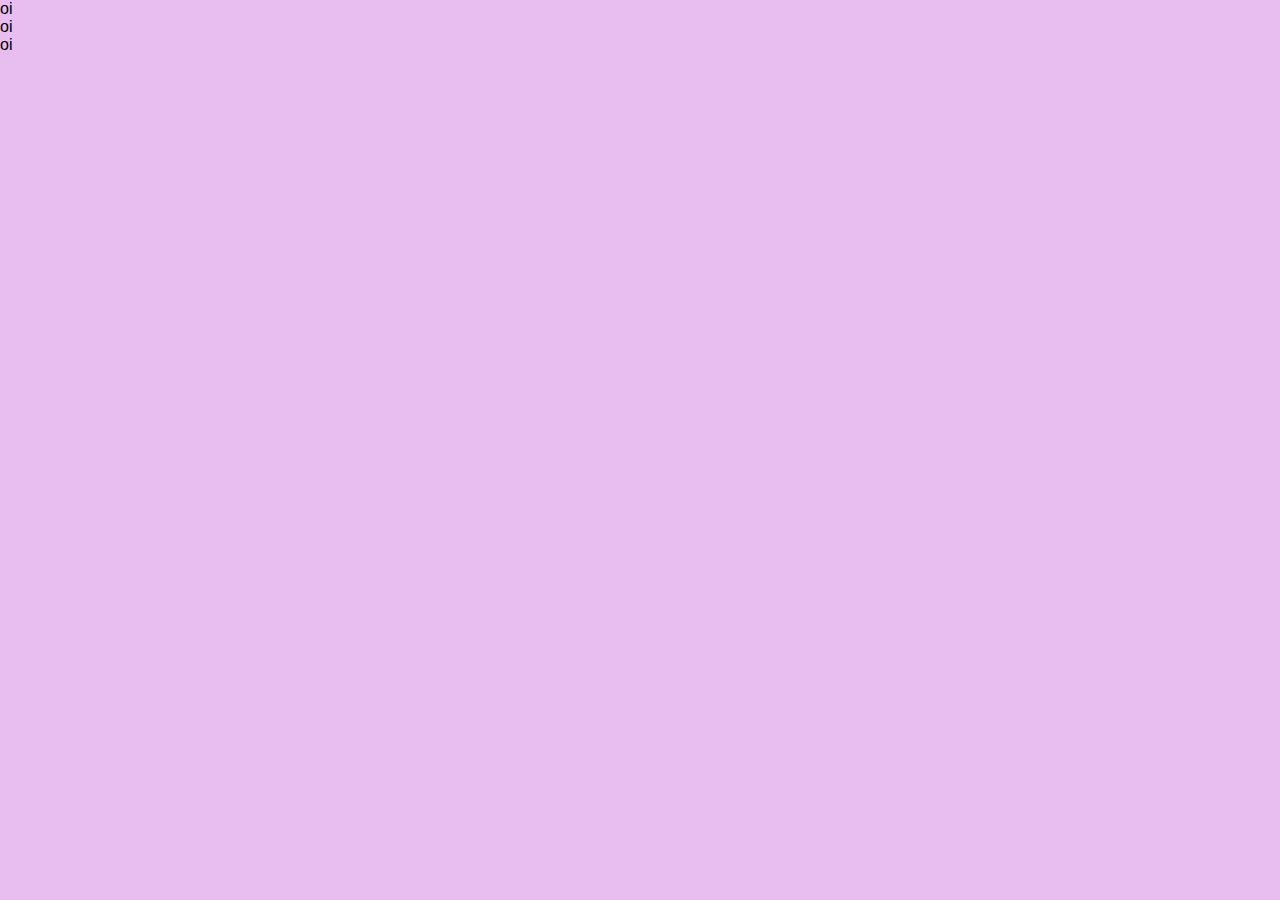
==== login.html @ 043f6d1e "Add files via upload" ====
<!DOCTYPE html>
<html lang="pt-BR">
  <head>
    <meta charset="UTF-8" />
    <meta http-equiv="X-UA-Compatible" content="IE=edge" />
    <meta name="viewport" content="width=device-width, initial-scale=1.0" />
    <title>Save Earth - Login</title>
    <link rel="stylesheet" href="style_login.css" />
  </head>
  <body>
    <header>oi</header>
    <main>oi</main>
    <footer>oi</footer>
  </body>
</html>
---- style_login.css ----
* {
  margin: 0;
  padding: 0;
  text-decoration: none;
  list-style: none;
  font-family: 'Montserrat', sans-serif;
}

/*SEMÂNTICO*/

body {
  background-color: rgb(232, 190, 240);
  font-size: 100%;
  max-width: 1366px;
  max-height: 768px;
  margin: 0 auto;
}
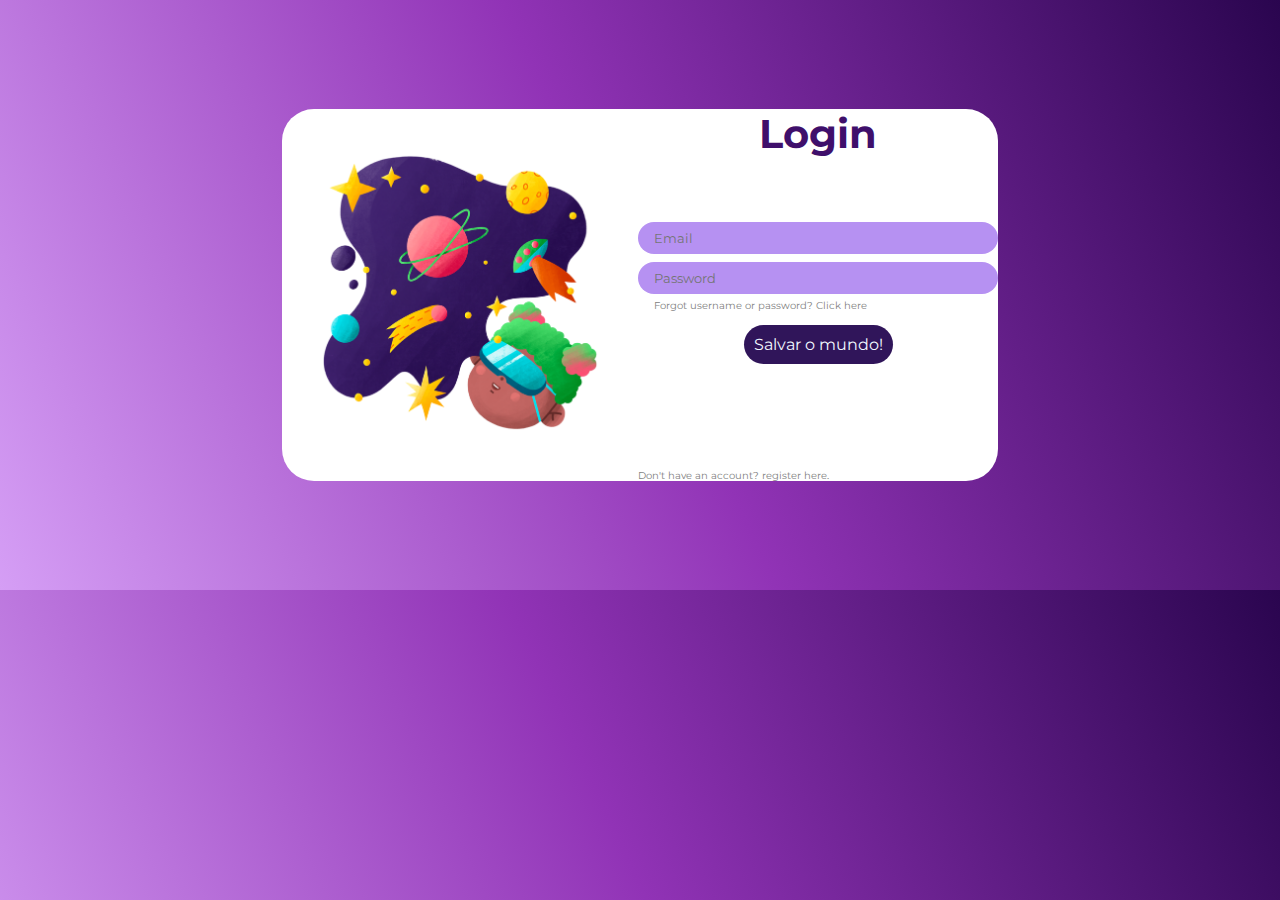
==== commit 94e0129d: "Add files via upload" ====
--- a/login.html
+++ b/login.html
@@ -8,8 +8,49 @@
     <link rel="stylesheet" href="style_login.css" />
   </head>
   <body>
-    <header>oi</header>
-    <main>oi</main>
-    <footer>oi</footer>
+    <main>
+      <section class="login">
+        <div class="itens_login">
+          <aside class="right">
+            <h1 class="right_titulo">Login</h1>
+            <div class="right_email_senha">
+              <div class="right_emaildiv">
+                <input
+                  class="right_email"
+                  type="text"
+                  name="email"
+                  placeholder="Email"
+                />
+              </div>
+              <div class="right_senhadiv">
+                <input
+                  class="right_senha"
+                  type="password"
+                  name="pass"
+                  placeholder="Password"
+                />
+              </div>
+            </div>
+            <div class="forgotuser">
+              <a class="forgot_button" href="button">
+                Forgot username or password? Click here</a
+              >
+            </div>
+            <div class="login_user">
+              <a class="login_button" href="button">Salvar o mundo!</a>
+            </div>
+
+            <div class="register">
+              <a class="register_button" href="button"
+                >Don't have an account? register here.
+              </a>
+            </div>
+          </aside>
+          <article class="left">
+            <img class="image_left" src="imgs/Image_Background.png" alt="" />
+          </article>
+        </div>
+      </section>
+    </main>
   </body>
 </html>
--- a/style_login.css
+++ b/style_login.css
@@ -1,17 +1,124 @@
+@import url('https://fonts.googleapis.com/css2?family=Montserrat:wght@400;700&display=swap');
+
 * {
   margin: 0;
   padding: 0;
   text-decoration: none;
   list-style: none;
-  font-family: 'Montserrat', sans-serif;
+  font-family: 'Montserrat';
+  box-sizing: border-box;
 }
 
 /*SEMÂNTICO*/
 
 body {
-  background-color: rgb(232, 190, 240);
+  display: block;
+  background: linear-gradient(
+    65deg,
+    rgb(213, 158, 245),
+    rgb(145, 51, 182),
+    rgb(42, 5, 79)
+  );
   font-size: 100%;
-  max-width: 1366px;
-  max-height: 768px;
+  width: 100%;
+  height: auto;
   margin: 0 auto;
 }
+
+.login {
+  padding-bottom: 8.5%;
+  padding-top: 8.5%;
+  padding-left: 22%;
+  padding-right: 22%;
+  height: auto;
+}
+
+.itens_login {
+  display: flex;
+  align-items: center;
+  flex-direction: row-reverse;
+  background-color: rgb(255, 255, 255);
+  border-radius: 2rem;
+  width: 100%;
+}
+
+.right {
+  display: flex;
+  width: 100%;
+  height: 100%;
+  gap: 1rem;
+  flex-direction: column;
+}
+
+.right_titulo {
+  font-size: 2.5rem;
+  color: rgb(63, 15, 107);
+  text-align: center;
+}
+
+.right_email_senha {
+  margin-top: 3rem;
+  margin-bottom: -10px;
+}
+
+.right_email {
+  height: 2rem;
+  background-color: #b691f2;
+  padding-left: 1rem;
+  border-radius: 2rem;
+  margin-bottom: 0.5rem;
+  padding-right: 10rem;
+  border: none;
+}
+
+.right_senha {
+  height: 2rem;
+  background-color: #b691f2;
+  padding-left: 1rem;
+  border-radius: 2rem;
+  padding-right: 10rem;
+  border: none;
+}
+
+.login_user {
+  text-align: center;
+  margin-bottom: 6.25rem;
+}
+
+.login_button {
+  padding: 10px;
+  background-color: #30155a;
+  border-radius: 2rem;
+  color: aliceblue;
+}
+
+.forgotuser {
+  margin-bottom: 0.5rem;
+  font-size: 0.6rem;
+  padding-left: 1rem;
+}
+
+.forgot_button {
+  color: grey;
+}
+
+.register {
+  font-size: 0.6rem;
+}
+
+.register_button {
+  color: grey;
+}
+
+/*IMAGEM LOGIN*/
+
+.left {
+  padding: 2rem;
+  width: 100%;
+  height: 100%;
+}
+
+.image_left {
+  width: 100%;
+  height: 100%;
+}
